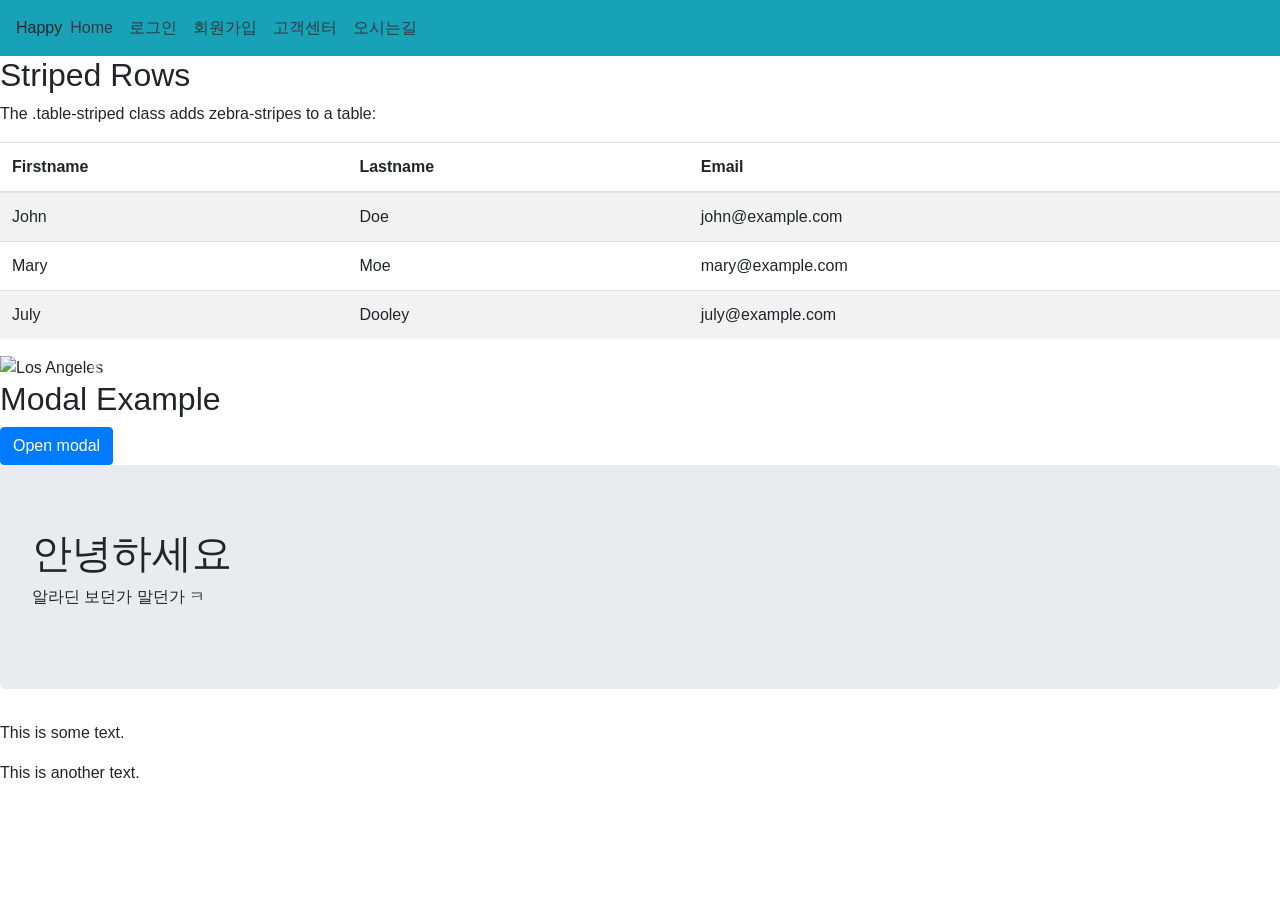
==== ex01/bootstrap.html @ 3c3dead4 "d" ====
<!DOCTYPE html>
<html lang="en">


<head>
    <title>Bootstrap Example</title>
    <meta charset="utf-8">
    <meta name="viewport" content="width=device-width, initial-scale=1">
    <link rel="stylesheet" href="https://maxcdn.bootstrapcdn.com/bootstrap/4.3.1/css/bootstrap.min.css">
    <script src="https://ajax.googleapis.com/ajax/libs/jquery/3.4.1/jquery.min.js"></script>
    <script src="https://cdnjs.cloudflare.com/ajax/libs/popper.js/1.14.7/umd/popper.min.js"></script>
    <script src="https://maxcdn.bootstrapcdn.com/bootstrap/4.3.1/js/bootstrap.min.js"></script>

    <style>
        /* Make the image fully responsive */
        .carousel-inner img {
            width: 100%;
            height: 100%;
        }
    </style>
</head>

<body>
    <nav class="navbar navbar-expand-md bg-info text-danger>
        <!--bg-info 색-->
      <a class=" navbar-brand" href="#">Happy</a>
        <button class="navbar-toggler" type="button" data-toggle="collapse" data-target="#collapsibleNavbar">
            <span class="navbar-toggler-icon"></span>
        </button>
        <div class="collapse navbar-collapse" id="collapsibleNavbar">
            <ul class="navbar-nav">
                <li class="nav-item">
                    <a class="nav-link text-dark" href="#">Home</a>
                </li>
                <li class="nav-item">
                    <a class="nav-link text-dark" href=".container03">로그인</a>
                </li>
                <li class="nav-item">
                    <a class="nav-link text-dark" href="#">회원가입</a>
                </li>
                <li class="nav-item">
                    <a class="nav-link text-dark" href="#">고객센터</a>
                </li>
                <li class="nav-item">
                    <a class="nav-link text-dark" href="#" data-toggle="modal" data-target="#myModal">오시는길</a>
                </li>
            </ul>
        </div>
    </nav>

    <div class="container01">
        <h2>Striped Rows</h2>
        <p>The .table-striped class adds zebra-stripes to a table:</p>
        <table class="table table-striped">
            <thead>
                <tr>
                    <th>Firstname</th>
                    <th>Lastname</th>
                    <th>Email</th>
                </tr>
            </thead>
            <tbody>
                <tr>
                    <td>John</td>
                    <td>Doe</td>
                    <td>john@example.com</td>
                </tr>
                <tr>
                    <td>Mary</td>
                    <td>Moe</td>
                    <td>mary@example.com</td>
                </tr>
                <tr>
                    <td>July</td>
                    <td>Dooley</td>
                    <td>july@example.com</td>
                </tr>
            </tbody>
        </table>
    </div>

    <div id="demo" class="carousel slide" data-ride="carousel">

        <!-- Indicators -->
        <ul class="carousel-indicators">
            <li data-target="#demo" data-slide-to="0" class="active"></li>
            <li data-target="#demo" data-slide-to="1"></li>
            <li data-target="#demo" data-slide-to="2"></li>
        </ul>

        <!-- The slideshow -->
        <div class="carousel-inner">
            <div class="carousel-item active">
                <img src="https://www.w3schools.com/bootstrap4/la.jpg" alt="Los Angeles" width="1100" height="500">
            </div>
            <div class="carousel-item">
                <img src="https://www.w3schools.com/bootstrap4/chicago.jpg" alt="Chicago" width="1100" height="500">
            </div>
            <div class="carousel-item">
                <img src="https://www.w3schools.com/bootstrap4/ny.jpg" alt="New York" width="1100" height="500">
            </div>
        </div>

        <!-- Left and right controls -->
        <a class="carousel-control-prev" href="#demo" data-slide="prev">
            <span class="carousel-control-prev-icon"></span>
        </a>
        <a class="carousel-control-next" href="#demo" data-slide="next">
            <span class="carousel-control-next-icon"></span>
        </a>
    </div>


    <div class="container02">
        <h2>Modal Example</h2>
        <!-- Button to Open the Modal -->
        <button type="button" class="btn btn-primary" data-toggle="modal" data-target="#myModal">
            Open modal
        </button>

        <!-- The Modal -->
        <div class="modal" id="myModal">
            <div class="modal-dialog">
                <div class="modal-content">

                    <!-- Modal Header -->
                    <div class="modal-header">
                        <h4 class="modal-title">오시는 길</h4>
                        <button type="button" class="close" data-dismiss="modal">&times;</button>
                    </div>

                    <!-- Modal body -->
                    <div class="modal-body">
                        Modal body..
                    </div>

                    <!-- Modal footer -->
                    <div class="modal-footer">
                        <button type="button" class="btn btn-danger" data-dismiss="modal">Close</button>
                    </div>

                </div>
            </div>
        </div>

    </div>
    <div class="container03">
        <div class="jumbotron">
            <h1>안녕하세요</h1>
            <p>알라딘 보던가 말던가 ㅋ </p>
        </div>
        <p>This is some text.</p>
        <p>This is another text.</p>
    </div>
</body>

</html>
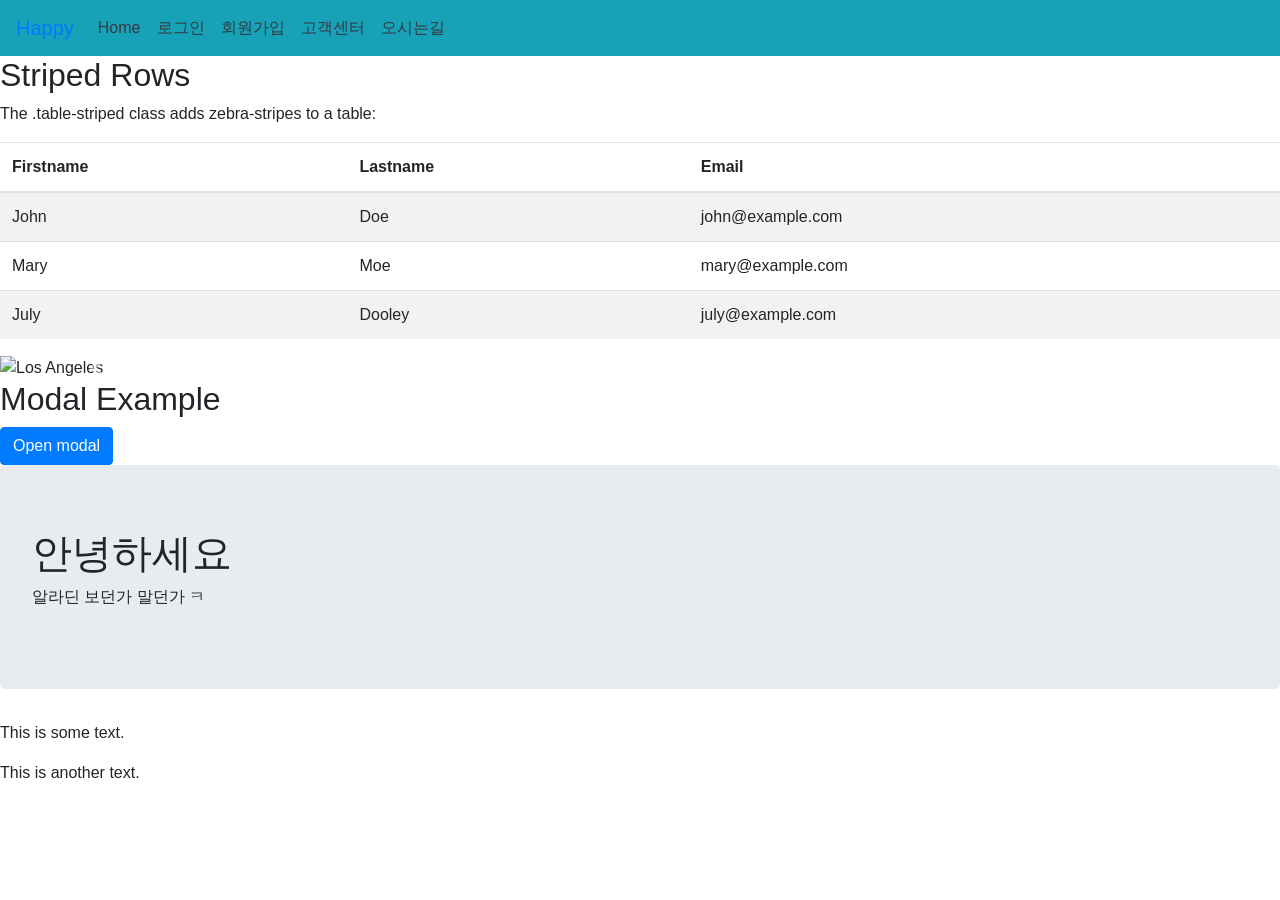
==== commit 236bb976: "ss" ====
--- a/ex01/bootstrap.html
+++ b/ex01/bootstrap.html
@@ -1,7 +1,5 @@
 <!DOCTYPE html>
 <html lang="en">
-
-
 <head>
     <title>Bootstrap Example</title>
     <meta charset="utf-8">
@@ -21,7 +19,7 @@
 </head>
 
 <body>
-    <nav class="navbar navbar-expand-md bg-info text-danger>
+    <nav class="navbar navbar-expand-md bg-info text-danger">
         <!--bg-info 색-->
       <a class=" navbar-brand" href="#">Happy</a>
         <button class="navbar-toggler" type="button" data-toggle="collapse" data-target="#collapsibleNavbar">
@@ -33,7 +31,7 @@
                     <a class="nav-link text-dark" href="#">Home</a>
                 </li>
                 <li class="nav-item">
-                    <a class="nav-link text-dark" href=".container03">로그인</a>
+                    <a class="nav-link text-dark" href="#">로그인</a>
                 </li>
                 <li class="nav-item">
                     <a class="nav-link text-dark" href="#">회원가입</a>
